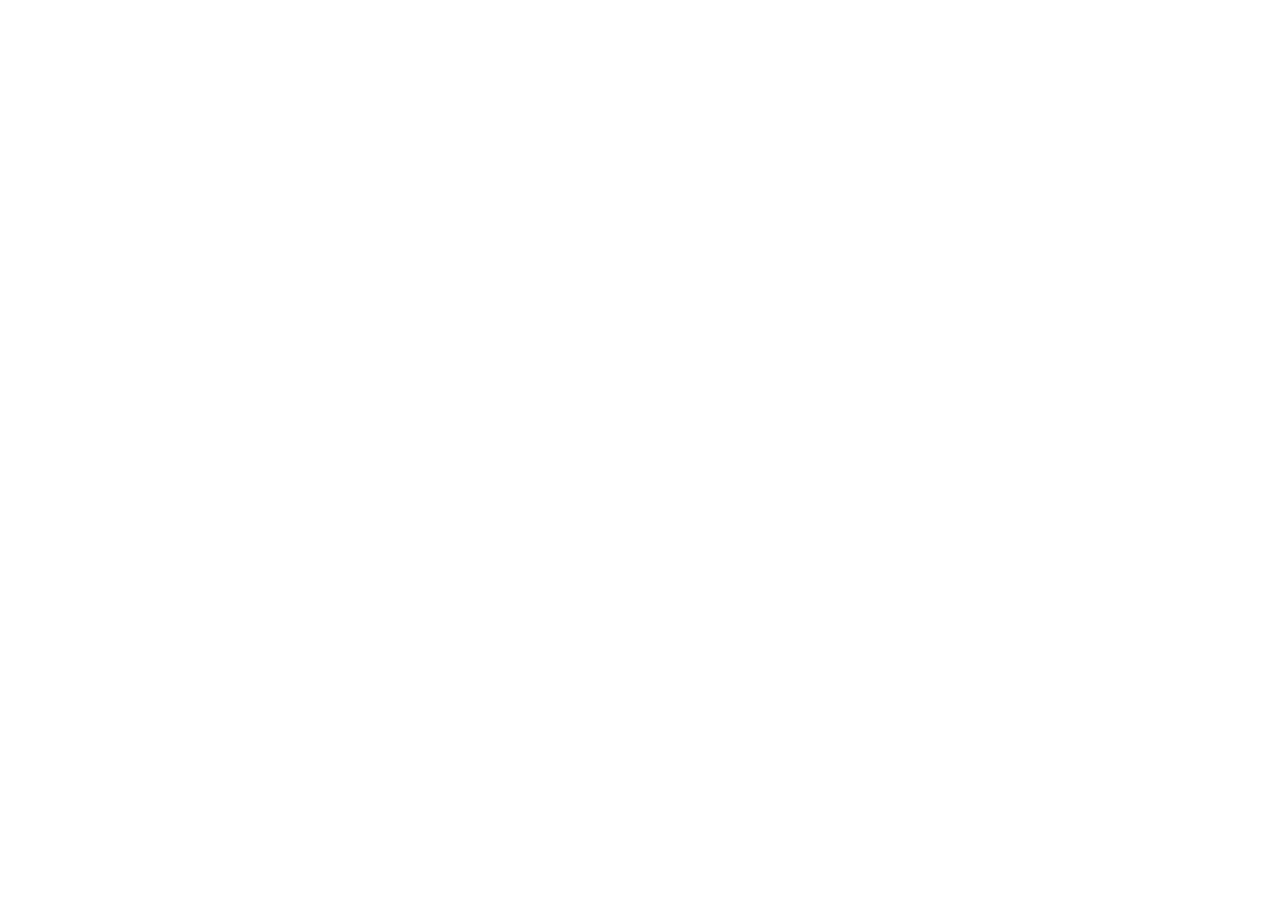
==== Noticias.html @ 5122c608 "h" ====
<!DOCTYPE html>
<html lang="en">
<head>
    <meta charset="UTF-8">
    <meta name="viewport" content="width=, initial-scale=1.0">
    <title>NewCast SPiderMan</title>
</head>
<body>
    <h1></h1>
</body>
</html>
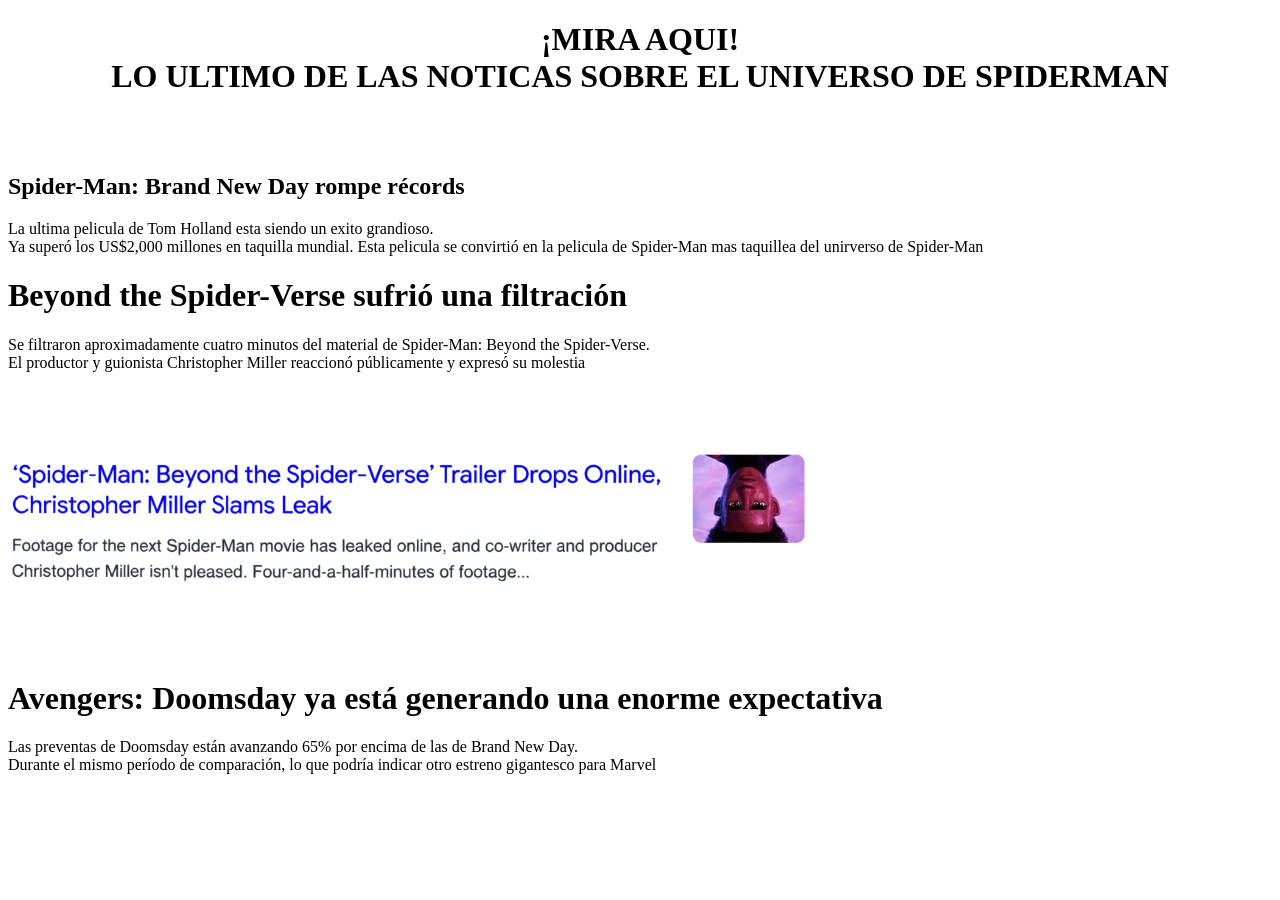
==== commit 1f6108c3: "H" ====
--- a/Noticias.html
+++ b/Noticias.html
@@ -6,6 +6,22 @@
     <title>NewCast SPiderMan</title>
 </head>
 <body>
-    <h1></h1>
+    <h1><center>¡MIRA AQUI!<br> LO ULTIMO DE LAS NOTICAS SOBRE EL UNIVERSO DE SPIDERMAN</h1></center>
+    <br>
+    <br>
+    <h2>Spider-Man: Brand New Day rompe récords</h2>
+    <p>La ultima pelicula de Tom Holland esta siendo un exito grandioso. <br> Ya superó los US$2,000 millones en taquilla mundial. Esta pelicula se convirtió en la pelicula  de Spider-Man mas taquillea del unirverso de Spider-Man</p>
+
+    <h1>Beyond the Spider-Verse sufrió una filtración</h1>
+    <p>Se filtraron aproximadamente cuatro minutos del material de Spider-Man: Beyond the Spider-Verse. <br> El productor y guionista Christopher Miller reaccionó públicamente y expresó su molestia</p>
+    <img src="img/Cap2.png" alt="" width="800px">
+
+    <h1>Avengers: Doomsday ya está generando una enorme expectativa</h1>
+    <p>Las preventas de Doomsday están avanzando 65% por encima de las de Brand New Day. <br> Durante el mismo período de comparación, lo que podría indicar otro estreno gigantesco para Marvel</p>
+
+
+
+
+
 </body>
 </html>
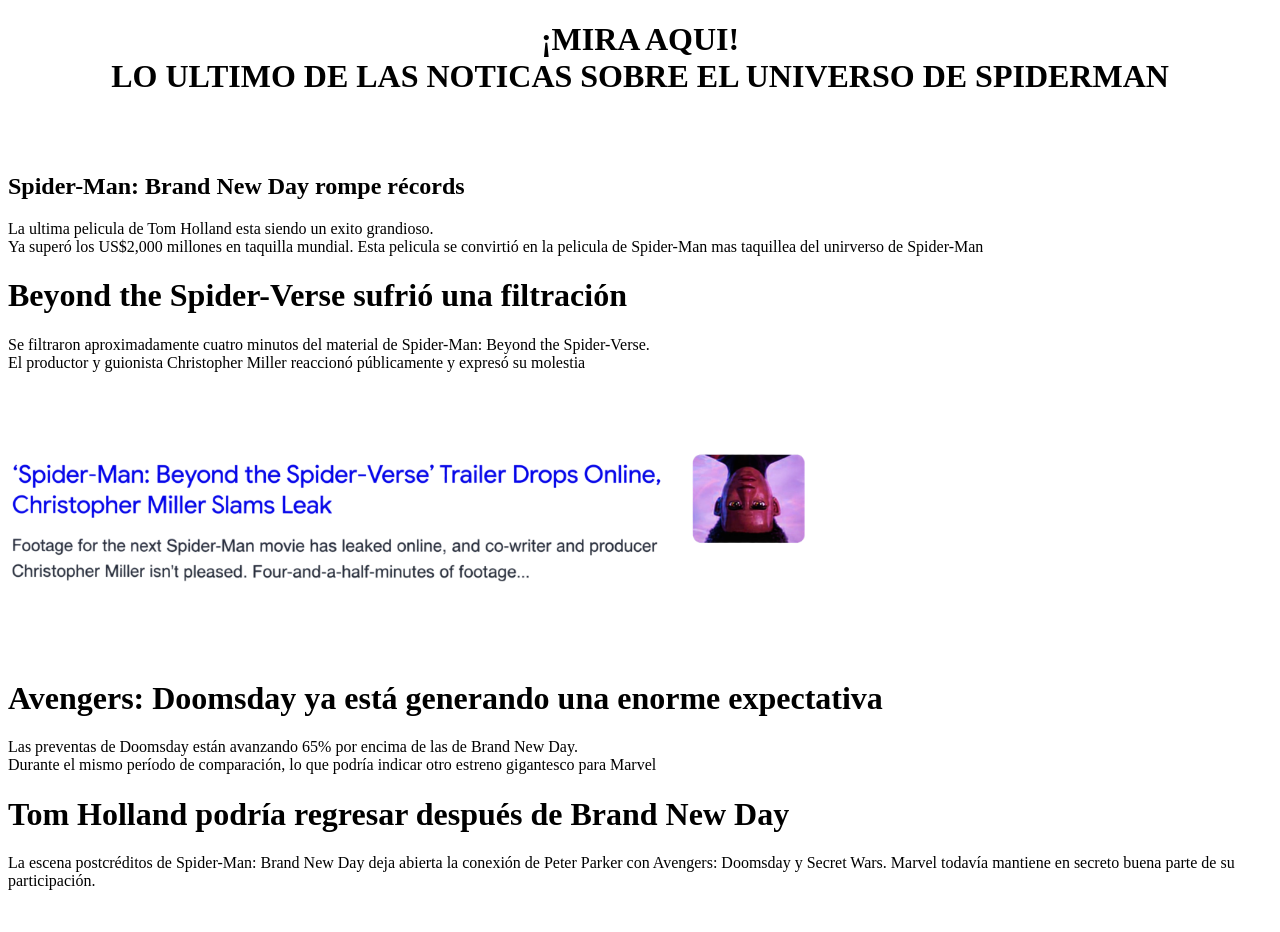
==== commit 16eeaee1: "h" ====
--- a/Noticias.html
+++ b/Noticias.html
@@ -15,12 +15,12 @@
     <h1>Beyond the Spider-Verse sufrió una filtración</h1>
     <p>Se filtraron aproximadamente cuatro minutos del material de Spider-Man: Beyond the Spider-Verse. <br> El productor y guionista Christopher Miller reaccionó públicamente y expresó su molestia</p>
     <img src="img/Cap2.png" alt="" width="800px">
-
     <h1>Avengers: Doomsday ya está generando una enorme expectativa</h1>
     <p>Las preventas de Doomsday están avanzando 65% por encima de las de Brand New Day. <br> Durante el mismo período de comparación, lo que podría indicar otro estreno gigantesco para Marvel</p>
 
-
-
+    <h1>Tom Holland podría regresar después de Brand New Day</h1>
+    <p>La escena postcréditos de Spider-Man: Brand New Day deja abierta la conexión de Peter Parker con Avengers: Doomsday y Secret Wars. Marvel todavía mantiene en secreto buena parte de su participación.</p>
+    <img src="img/tom.jpg" alt="" width="800px">
 
 
 </body>
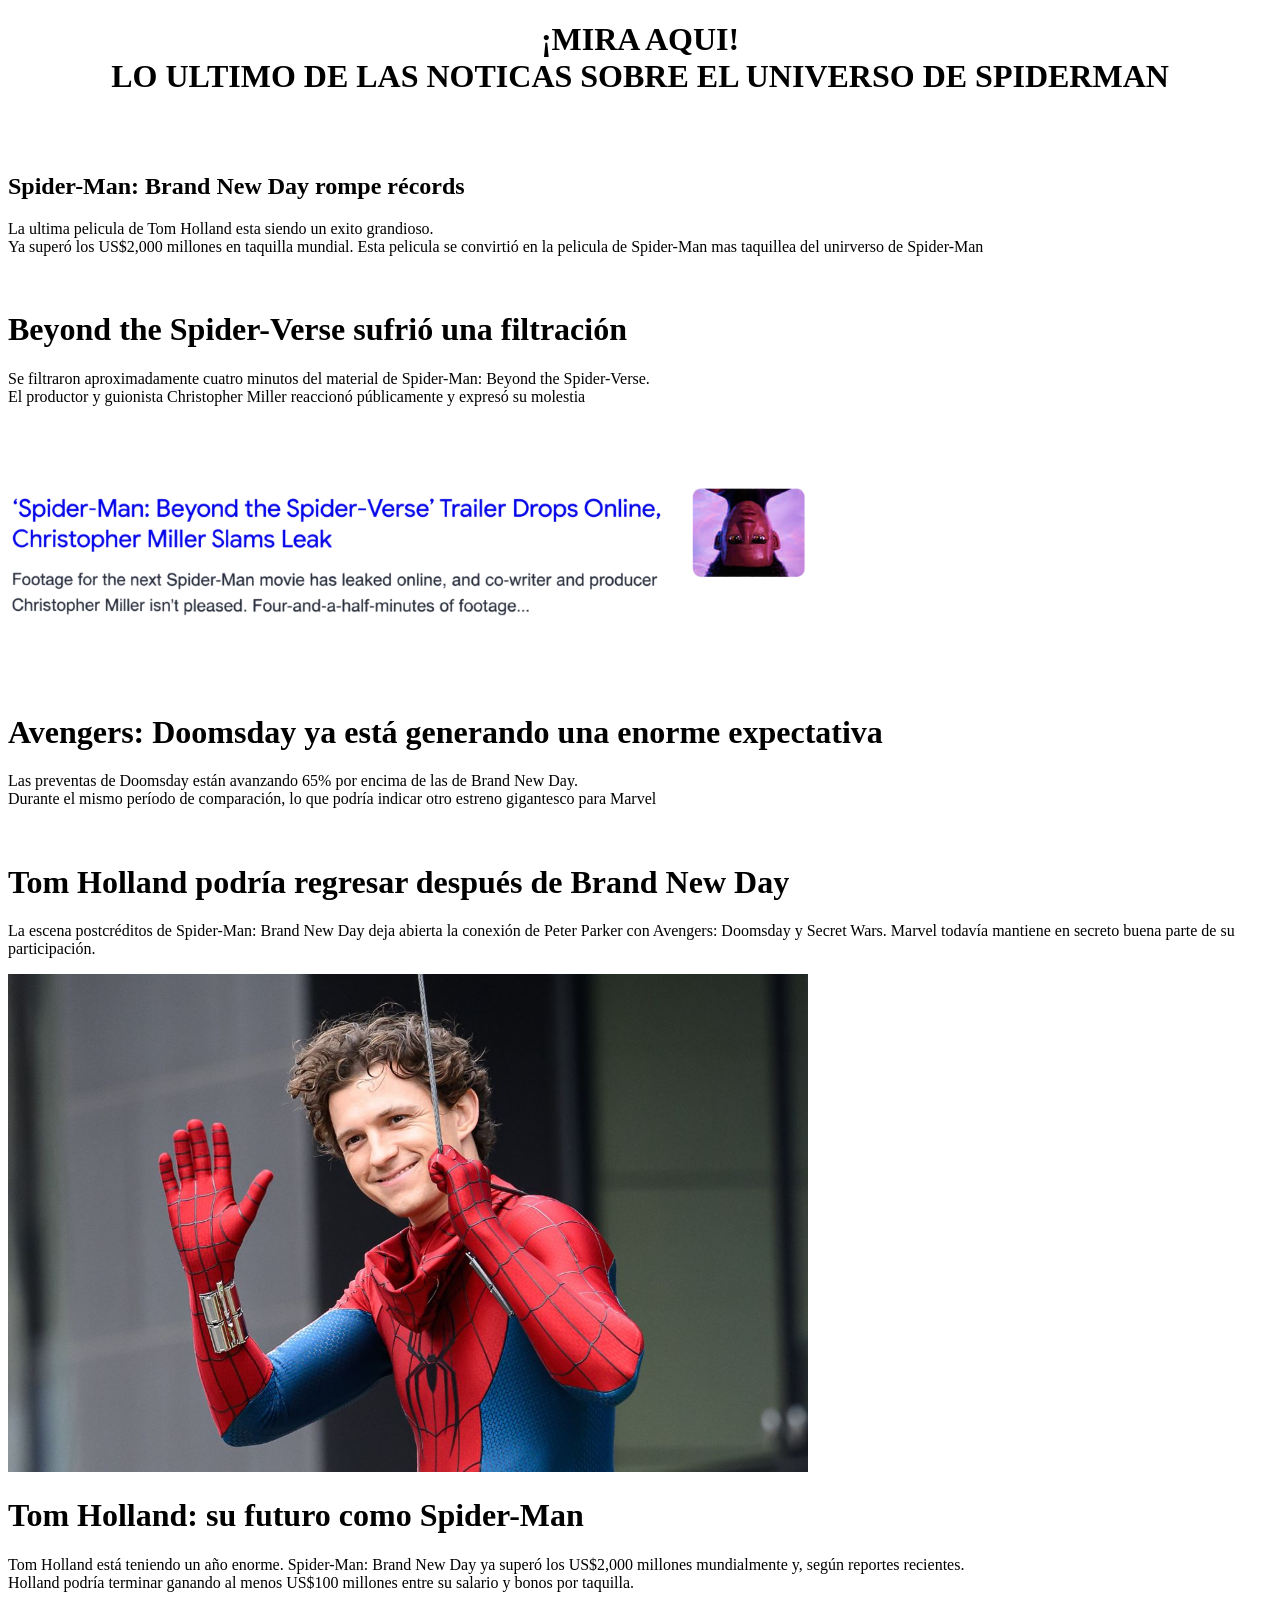
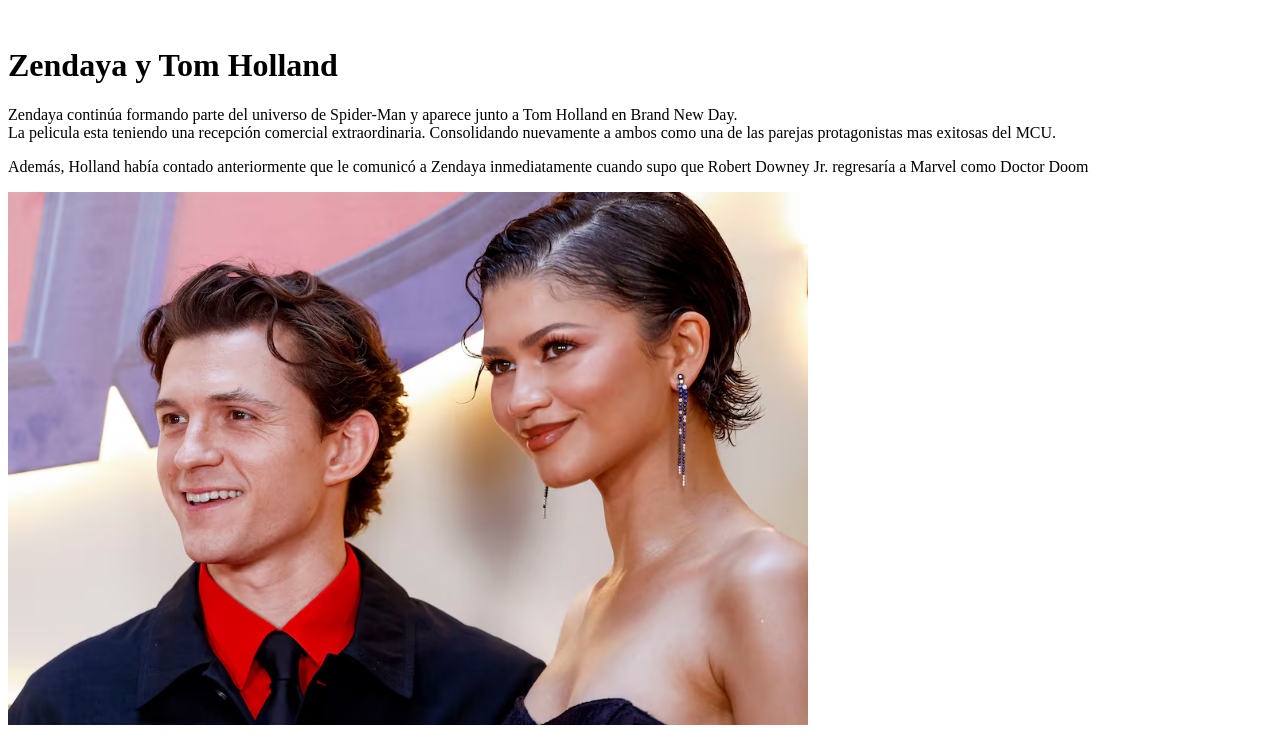
==== commit 204c9941: "Cambios finales" ====
--- a/Noticias.html
+++ b/Noticias.html
@@ -11,16 +11,28 @@
     <br>
     <h2>Spider-Man: Brand New Day rompe récords</h2>
     <p>La ultima pelicula de Tom Holland esta siendo un exito grandioso. <br> Ya superó los US$2,000 millones en taquilla mundial. Esta pelicula se convirtió en la pelicula  de Spider-Man mas taquillea del unirverso de Spider-Man</p>
+    <br>
 
     <h1>Beyond the Spider-Verse sufrió una filtración</h1>
     <p>Se filtraron aproximadamente cuatro minutos del material de Spider-Man: Beyond the Spider-Verse. <br> El productor y guionista Christopher Miller reaccionó públicamente y expresó su molestia</p>
     <img src="img/Cap2.png" alt="" width="800px">
+    <br>
+
     <h1>Avengers: Doomsday ya está generando una enorme expectativa</h1>
     <p>Las preventas de Doomsday están avanzando 65% por encima de las de Brand New Day. <br> Durante el mismo período de comparación, lo que podría indicar otro estreno gigantesco para Marvel</p>
-
+    <br>
     <h1>Tom Holland podría regresar después de Brand New Day</h1>
     <p>La escena postcréditos de Spider-Man: Brand New Day deja abierta la conexión de Peter Parker con Avengers: Doomsday y Secret Wars. Marvel todavía mantiene en secreto buena parte de su participación.</p>
     <img src="img/tom.jpg" alt="" width="800px">
+    <br>    
+    <h1>Tom Holland: su futuro como Spider-Man</h1>
+    <p>Tom Holland está teniendo un año enorme. Spider-Man: Brand New Day ya superó los US$2,000 millones mundialmente y, según reportes recientes. <br> Holland podría terminar ganando al menos US$100 millones entre su salario y bonos por taquilla.</p>
+    <br>
+    <h1>Zendaya y Tom Holland</h1>
+    <p>Zendaya continúa formando parte del universo de Spider-Man y aparece junto a Tom Holland en Brand New Day. <br> La pelicula esta teniendo una recepción comercial extraordinaria. Consolidando nuevamente a ambos como una de las parejas protagonistas mas exitosas del MCU.</p>
+    <p>Además, Holland había contado anteriormente que le comunicó a Zendaya inmediatamente cuando supo que Robert Downey Jr. regresaría a Marvel como Doctor Doom</p>
+    <img src="img/Cap3.avif" alt="" width="800px">
+
 
 
 </body>
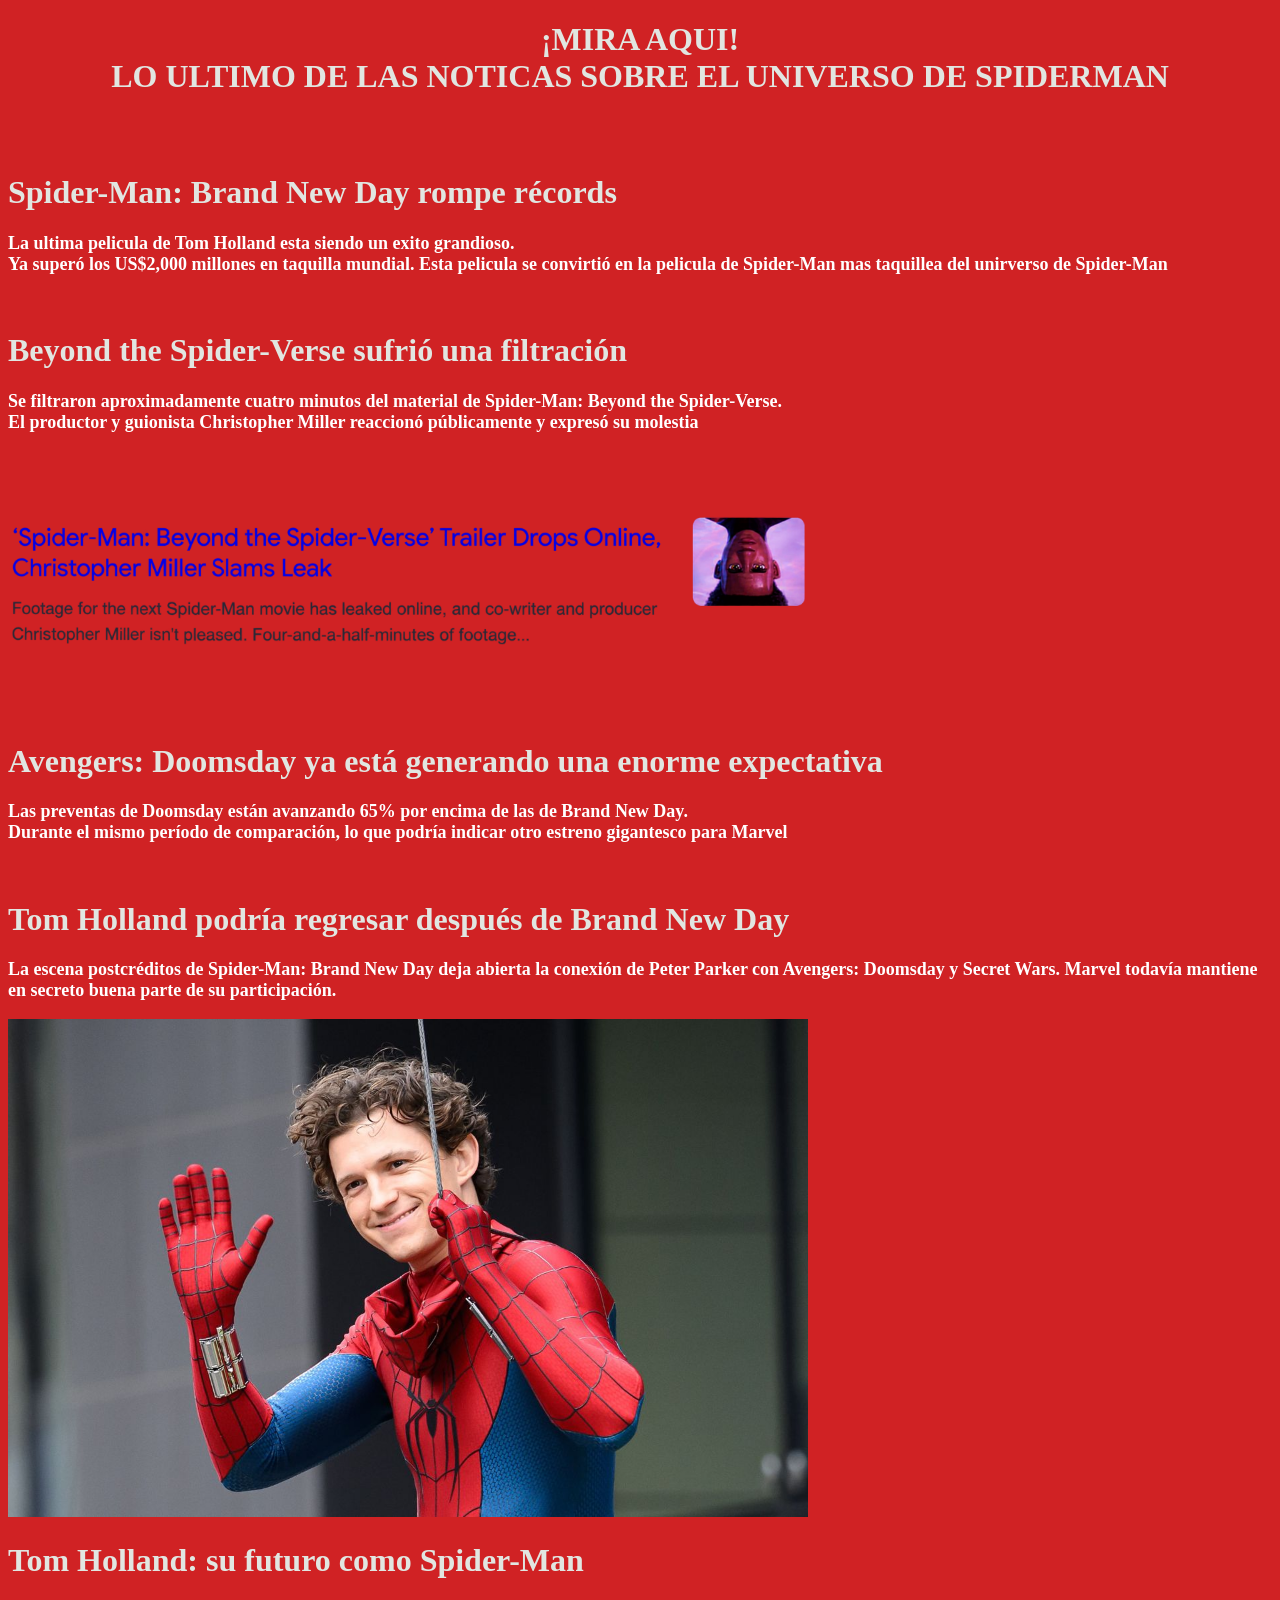
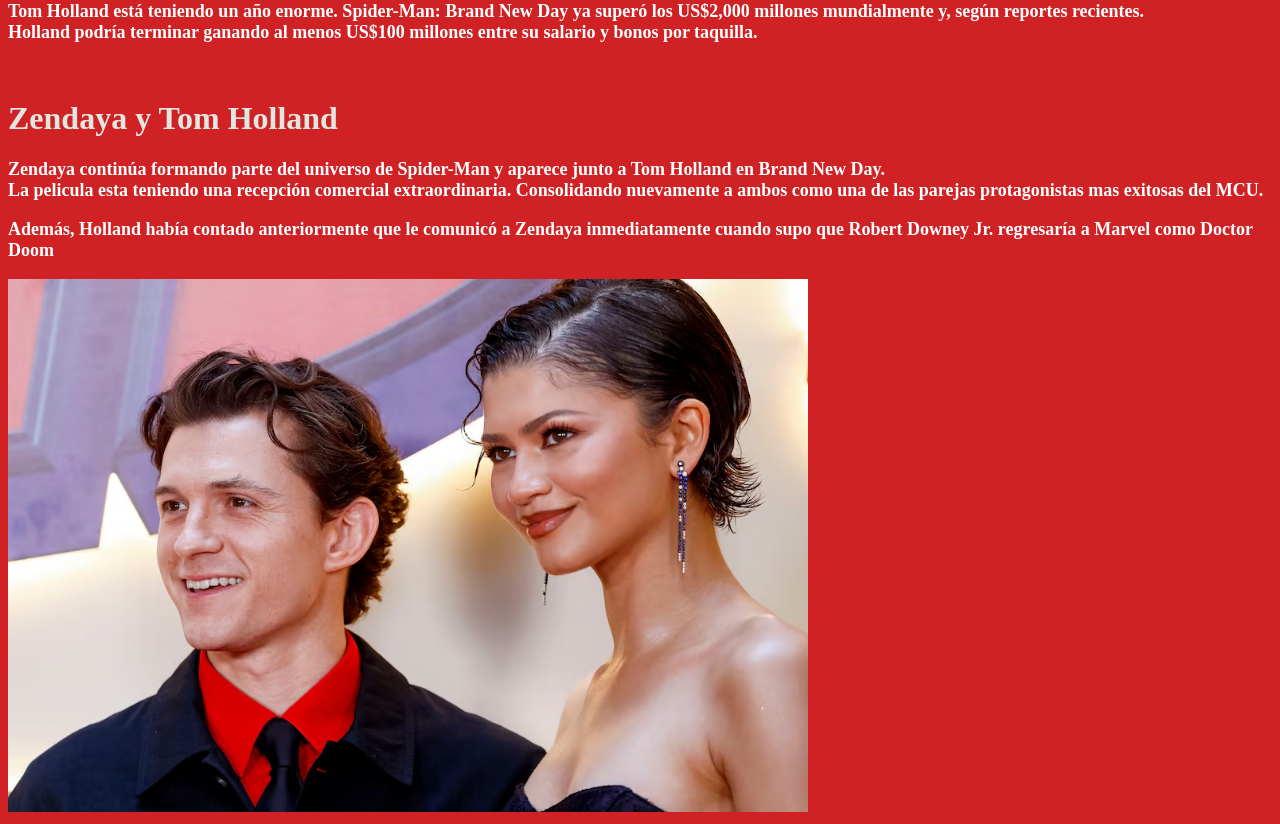
==== commit 15abfbc0: "Cambios en CSS" ====
--- a/Noticias.html
+++ b/Noticias.html
@@ -4,12 +4,13 @@
     <meta charset="UTF-8">
     <meta name="viewport" content="width=, initial-scale=1.0">
     <title>NewCast SPiderMan</title>
+   <link rel="stylesheet" href="noticias.css">
 </head>
 <body>
     <h1><center>¡MIRA AQUI!<br> LO ULTIMO DE LAS NOTICAS SOBRE EL UNIVERSO DE SPIDERMAN</h1></center>
     <br>
     <br>
-    <h2>Spider-Man: Brand New Day rompe récords</h2>
+    <h1>Spider-Man: Brand New Day rompe récords</h1>
     <p>La ultima pelicula de Tom Holland esta siendo un exito grandioso. <br> Ya superó los US$2,000 millones en taquilla mundial. Esta pelicula se convirtió en la pelicula  de Spider-Man mas taquillea del unirverso de Spider-Man</p>
     <br>
 
--- a/noticias.css
+++ b/noticias.css
@@ -0,0 +1,13 @@
+body{
+    background-color: #d02224;
+}
+p{
+    color: white;
+    font-family:Cambria, Cochin, Georgia, Times, 'Times New Roman', serif;
+    font-size: large;
+    font-weight: bolder;
+}
+h1{
+    color: #e1e6e1;
+    font-family:Georgia, 'Times New Roman', Times, serif;
+}
